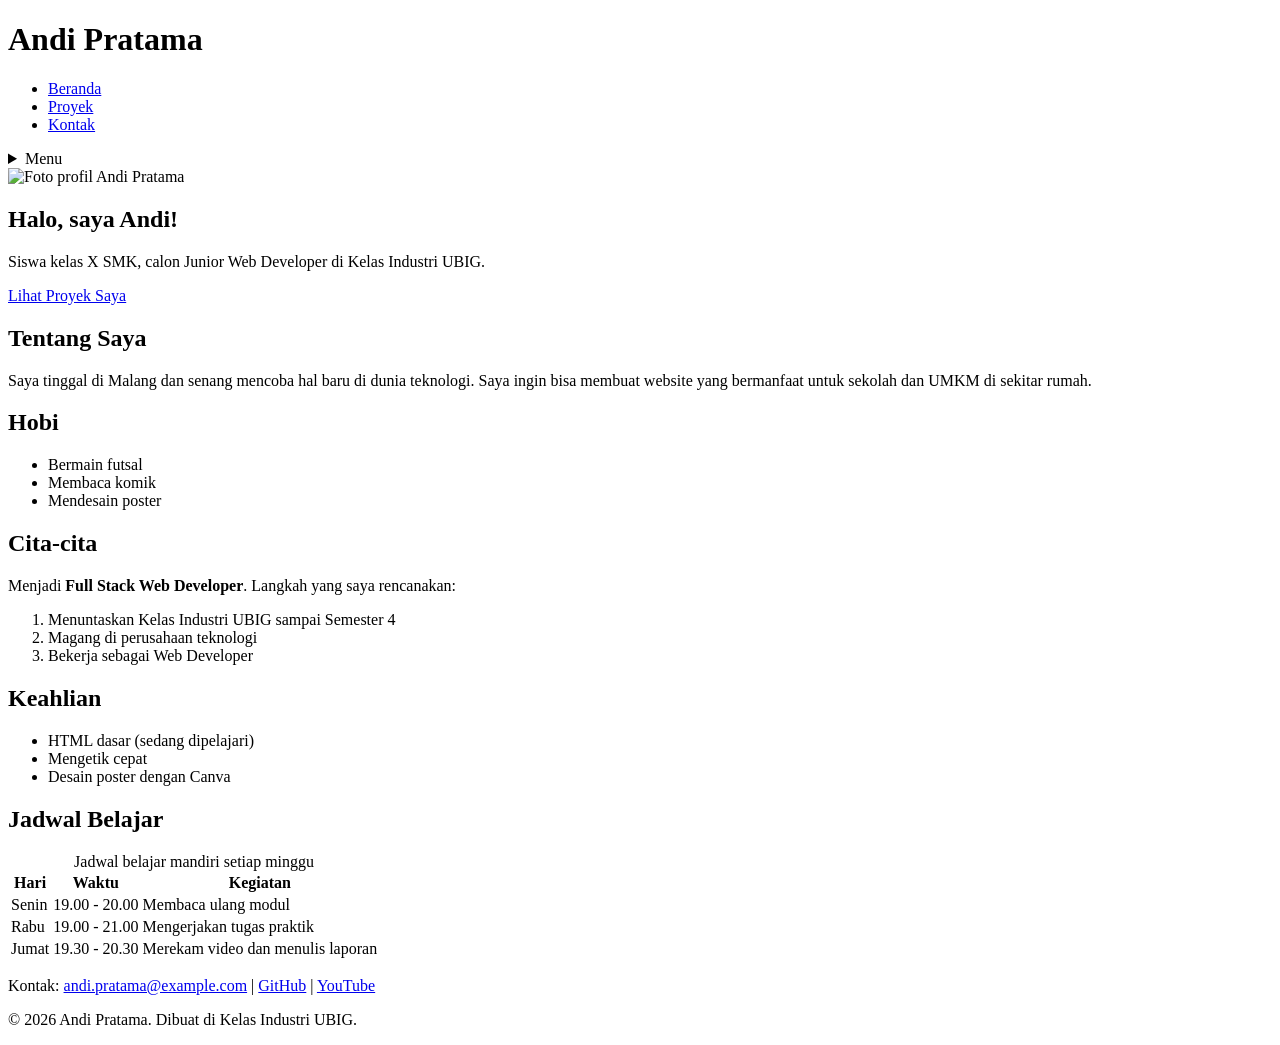
==== index.html @ aeb17753 "feat: Menambahkan html pertama" ====
<!DOCTYPE html>
<html lang="id">
<head>
  <meta charset="UTF-8">
  <meta name="viewport" content="width=device-width, initial-scale=1.0">
  <title>Andi Pratama | Beranda</title>
  <link rel="preconnect" href="https://fonts.googleapis.com">
  <link rel="preconnect" href="https://fonts.gstatic.com" crossorigin>
  <link href="https://fonts.googleapis.com/css2?family=Inter:wght@400;600&family=Poppins:wght@600;700&display=swap" rel="stylesheet">
  <link rel="stylesheet" href="css/style.css">
</head>
<body>
  <header>
    <div class="container navbar">
      <h1>Andi Pratama</h1>
      <nav class="menu-laptop">
        <ul>
          <li><a href="index.html">Beranda</a></li>
          <li><a href="proyek.html">Proyek</a></li>
          <li><a href="kontak.html">Kontak</a></li>
        </ul>
      </nav>
      <!-- Tantangan: menu ponsel yang bisa dibuka-tutup -->
      <details class="menu-ponsel">
        <summary>Menu</summary>
        <nav>
          <ul>
            <li><a href="index.html">Beranda</a></li>
            <li><a href="proyek.html">Proyek</a></li>
            <li><a href="kontak.html">Kontak</a></li>
          </ul>
        </nav>
      </details>
    </div>
  </header>

  <main>
    <div class="container">
      <section class="hero">
        <img src="img/foto-profil.png" alt="Foto profil Andi Pratama" width="180">
        <div>
          <h2>Halo, saya Andi!</h2>
          <p>Siswa kelas X SMK, calon Junior Web Developer di Kelas Industri UBIG.</p>
          <a href="proyek.html" class="tombol">Lihat Proyek Saya</a>
        </div>
      </section>

      <section class="kartu">
        <h2>Tentang Saya</h2>
        <p>Saya tinggal di Malang dan senang mencoba hal baru di dunia teknologi. Saya ingin bisa membuat website yang bermanfaat untuk sekolah dan UMKM di sekitar rumah.</p>
      </section>

      <div class="daftar-kartu">
        <section class="kartu">
          <h2>Hobi</h2>
          <ul>
            <li>Bermain futsal</li>
            <li>Membaca komik</li>
            <li>Mendesain poster</li>
          </ul>
        </section>

        <section class="kartu">
          <h2>Cita-cita</h2>
          <p>Menjadi <strong>Full Stack Web Developer</strong>. Langkah yang saya rencanakan:</p>
          <ol>
            <li>Menuntaskan Kelas Industri UBIG sampai Semester 4</li>
            <li>Magang di perusahaan teknologi</li>
            <li>Bekerja sebagai Web Developer</li>
          </ol>
        </section>

        <section class="kartu">
          <h2>Keahlian</h2>
          <ul>
            <li>HTML dasar (sedang dipelajari)</li>
            <li>Mengetik cepat</li>
            <li>Desain poster dengan Canva</li>
          </ul>
        </section>
      </div>

      <section class="kartu">
        <h2>Jadwal Belajar</h2>
        <table>
          <caption>Jadwal belajar mandiri setiap minggu</caption>
          <thead>
            <tr>
              <th>Hari</th>
              <th>Waktu</th>
              <th>Kegiatan</th>
            </tr>
          </thead>
          <tbody>
            <tr>
              <td>Senin</td>
              <td>19.00 - 20.00</td>
              <td>Membaca ulang modul</td>
            </tr>
            <tr>
              <td>Rabu</td>
              <td>19.00 - 21.00</td>
              <td>Mengerjakan tugas praktik</td>
            </tr>
            <tr>
              <td>Jumat</td>
              <td>19.30 - 20.30</td>
              <td>Merekam video dan menulis laporan</td>
            </tr>
          </tbody>
        </table>
      </section>
    </div>
  </main>

  <footer>
    <p>Kontak: <a href="mailto:andi.pratama@example.com">andi.pratama@example.com</a> |
      <a href="https://github.com/" target="_blank">GitHub</a> |
      <a href="https://www.youtube.com/" target="_blank">YouTube</a></p>
    <p>&copy; 2026 Andi Pratama. Dibuat di Kelas Industri UBIG.</p>
  </footer>
</body>
</html>
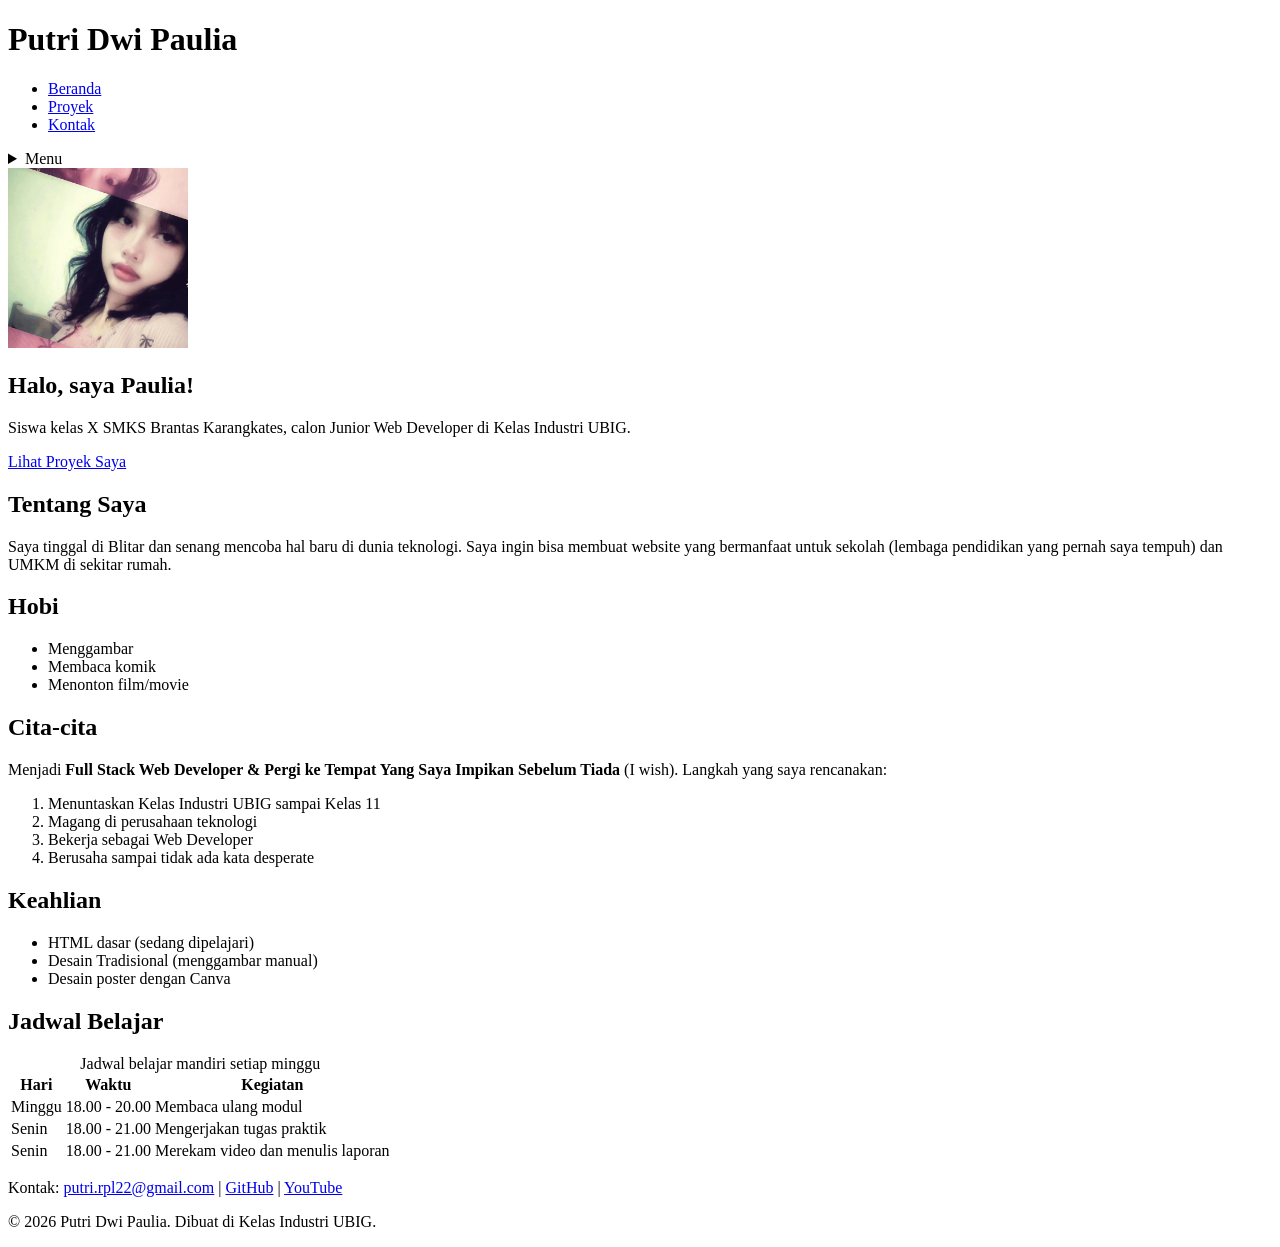
==== commit 05abea5e: "feat: Menambahkan identitas saya pada file html" ====
--- a/index.html
+++ b/index.html
@@ -1,9 +1,9 @@
 <!DOCTYPE html>
 <html lang="id">
 <head>
-  <meta charset="UTF-8">
+  <meta charset="UTF-8"> 
   <meta name="viewport" content="width=device-width, initial-scale=1.0">
-  <title>Andi Pratama | Beranda</title>
+  <title>Putri Dwi Paulia | Beranda</title>
   <link rel="preconnect" href="https://fonts.googleapis.com">
   <link rel="preconnect" href="https://fonts.gstatic.com" crossorigin>
   <link href="https://fonts.googleapis.com/css2?family=Inter:wght@400;600&family=Poppins:wght@600;700&display=swap" rel="stylesheet">
@@ -12,7 +12,7 @@
 <body>
   <header>
     <div class="container navbar">
-      <h1>Andi Pratama</h1>
+      <h1>Putri Dwi Paulia</h1>
       <nav class="menu-laptop">
         <ul>
           <li><a href="index.html">Beranda</a></li>
@@ -37,36 +37,37 @@
   <main>
     <div class="container">
       <section class="hero">
-        <img src="img/foto-profil.png" alt="Foto profil Andi Pratama" width="180">
+        <img src="img/image.png" alt="Foto profil Putri Dwi Paulia" width="180">
         <div>
-          <h2>Halo, saya Andi!</h2>
-          <p>Siswa kelas X SMK, calon Junior Web Developer di Kelas Industri UBIG.</p>
+          <h2>Halo, saya Paulia!</h2>
+          <p>Siswa kelas X SMKS Brantas Karangkates, calon Junior Web Developer di Kelas Industri UBIG.</p>
           <a href="proyek.html" class="tombol">Lihat Proyek Saya</a>
         </div>
       </section>
 
       <section class="kartu">
         <h2>Tentang Saya</h2>
-        <p>Saya tinggal di Malang dan senang mencoba hal baru di dunia teknologi. Saya ingin bisa membuat website yang bermanfaat untuk sekolah dan UMKM di sekitar rumah.</p>
+        <p>Saya tinggal di Blitar dan senang mencoba hal baru di dunia teknologi. Saya ingin bisa membuat website yang bermanfaat untuk sekolah (lembaga pendidikan yang pernah saya tempuh) dan UMKM di sekitar rumah.</p>
       </section>
 
       <div class="daftar-kartu">
         <section class="kartu">
           <h2>Hobi</h2>
           <ul>
-            <li>Bermain futsal</li>
+            <li>Menggambar</li>
             <li>Membaca komik</li>
-            <li>Mendesain poster</li>
+            <li>Menonton film/movie</li>
           </ul>
         </section>
 
         <section class="kartu">
           <h2>Cita-cita</h2>
-          <p>Menjadi <strong>Full Stack Web Developer</strong>. Langkah yang saya rencanakan:</p>
+          <p>Menjadi <strong>Full Stack Web Developer & Pergi ke Tempat Yang Saya Impikan Sebelum Tiada</strong> (I wish). Langkah yang saya rencanakan:</p>
           <ol>
-            <li>Menuntaskan Kelas Industri UBIG sampai Semester 4</li>
+            <li>Menuntaskan Kelas Industri UBIG sampai Kelas 11</li>
             <li>Magang di perusahaan teknologi</li>
             <li>Bekerja sebagai Web Developer</li>
+            <li>Berusaha sampai tidak ada kata desperate</li>
           </ol>
         </section>
 
@@ -74,7 +75,7 @@
           <h2>Keahlian</h2>
           <ul>
             <li>HTML dasar (sedang dipelajari)</li>
-            <li>Mengetik cepat</li>
+            <li>Desain Tradisional (menggambar manual)</li>
             <li>Desain poster dengan Canva</li>
           </ul>
         </section>
@@ -93,18 +94,18 @@
           </thead>
           <tbody>
             <tr>
-              <td>Senin</td>
-              <td>19.00 - 20.00</td>
+              <td>Minggu</td>
+              <td>18.00 - 20.00</td>
               <td>Membaca ulang modul</td>
             </tr>
             <tr>
-              <td>Rabu</td>
-              <td>19.00 - 21.00</td>
+              <td>Senin</td>
+              <td>18.00 - 21.00</td>
               <td>Mengerjakan tugas praktik</td>
             </tr>
             <tr>
-              <td>Jumat</td>
-              <td>19.30 - 20.30</td>
+              <td>Senin</td>
+              <td>18.00 - 21.00</td>
               <td>Merekam video dan menulis laporan</td>
             </tr>
           </tbody>
@@ -114,10 +115,10 @@
   </main>
 
   <footer>
-    <p>Kontak: <a href="mailto:andi.pratama@example.com">andi.pratama@example.com</a> |
+    <p>Kontak: <a href="mailto:putri.rpl22@gmail.com">putri.rpl22@gmail.com</a> |
       <a href="https://github.com/" target="_blank">GitHub</a> |
       <a href="https://www.youtube.com/" target="_blank">YouTube</a></p>
-    <p>&copy; 2026 Andi Pratama. Dibuat di Kelas Industri UBIG.</p>
+    <p>&copy; 2026 Putri Dwi Paulia. Dibuat di Kelas Industri UBIG.</p>
   </footer>
 </body>
 </html>
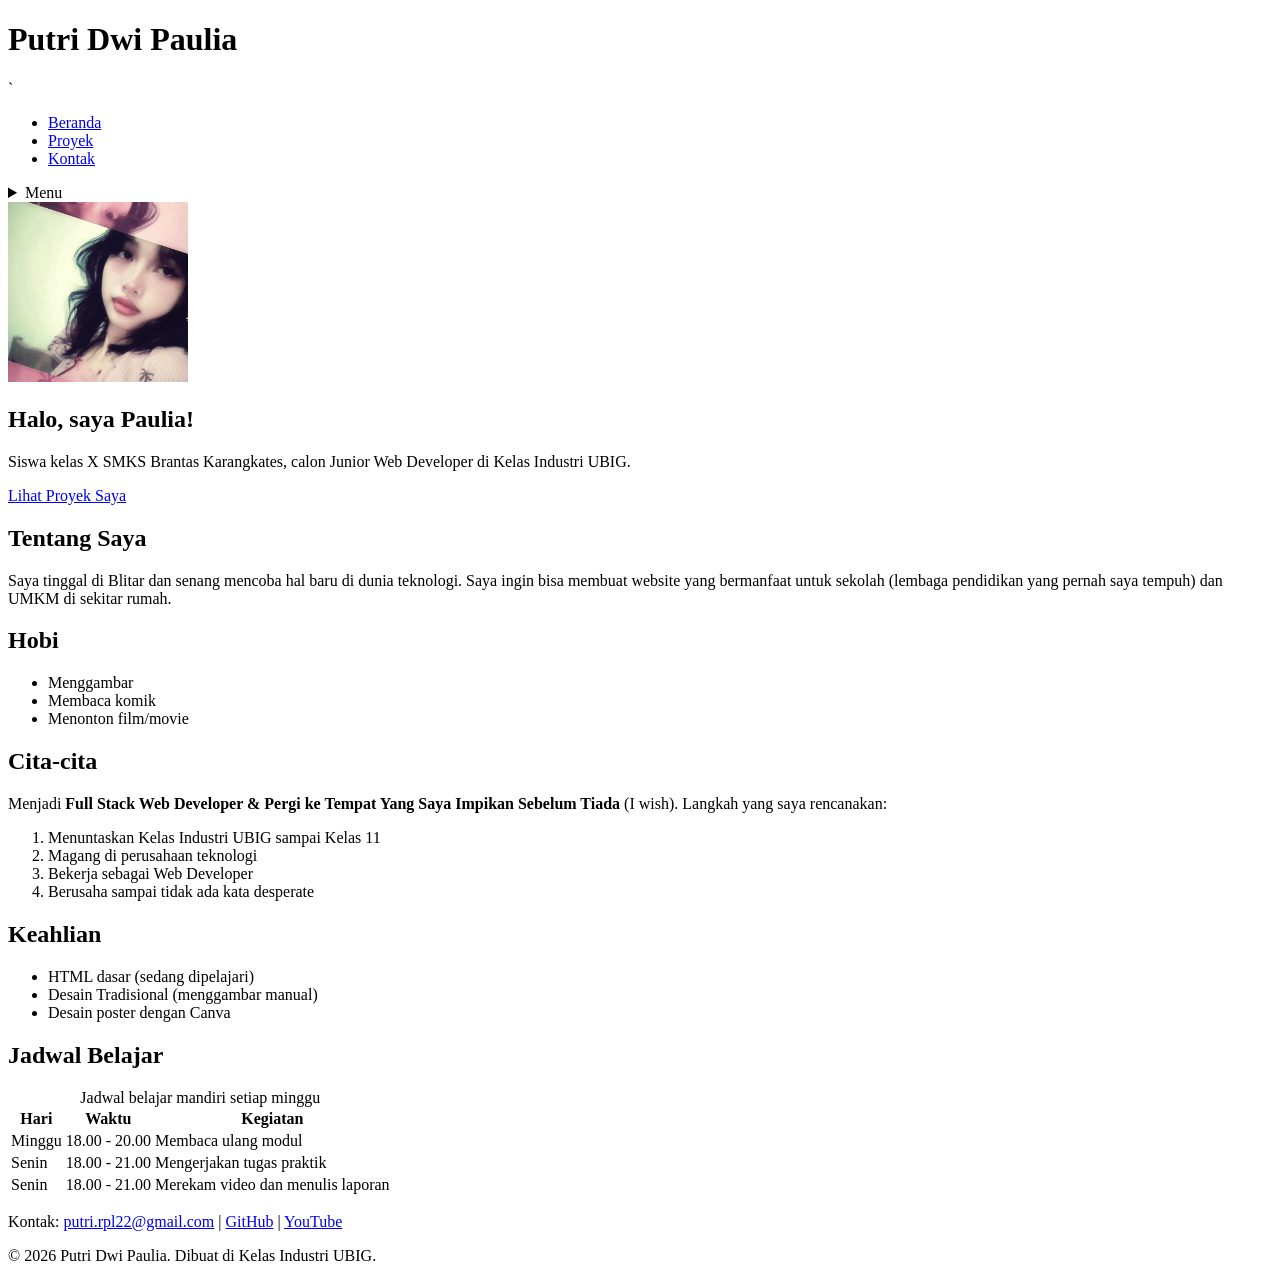
==== commit 8108dc5d: "feat: tambah latihan javascript dasar" ====
--- a/index.html
+++ b/index.html
@@ -8,11 +8,12 @@
   <link rel="preconnect" href="https://fonts.gstatic.com" crossorigin>
   <link href="https://fonts.googleapis.com/css2?family=Inter:wght@400;600&family=Poppins:wght@600;700&display=swap" rel="stylesheet">
   <link rel="stylesheet" href="css/style.css">
+  <script src="js/latihan.js" defer></script>
 </head>
 <body>
   <header>
     <div class="container navbar">
-      <h1>Putri Dwi Paulia</h1>
+      <h1>Putri Dwi Paulia</h1>`
       <nav class="menu-laptop">
         <ul>
           <li><a href="index.html">Beranda</a></li>
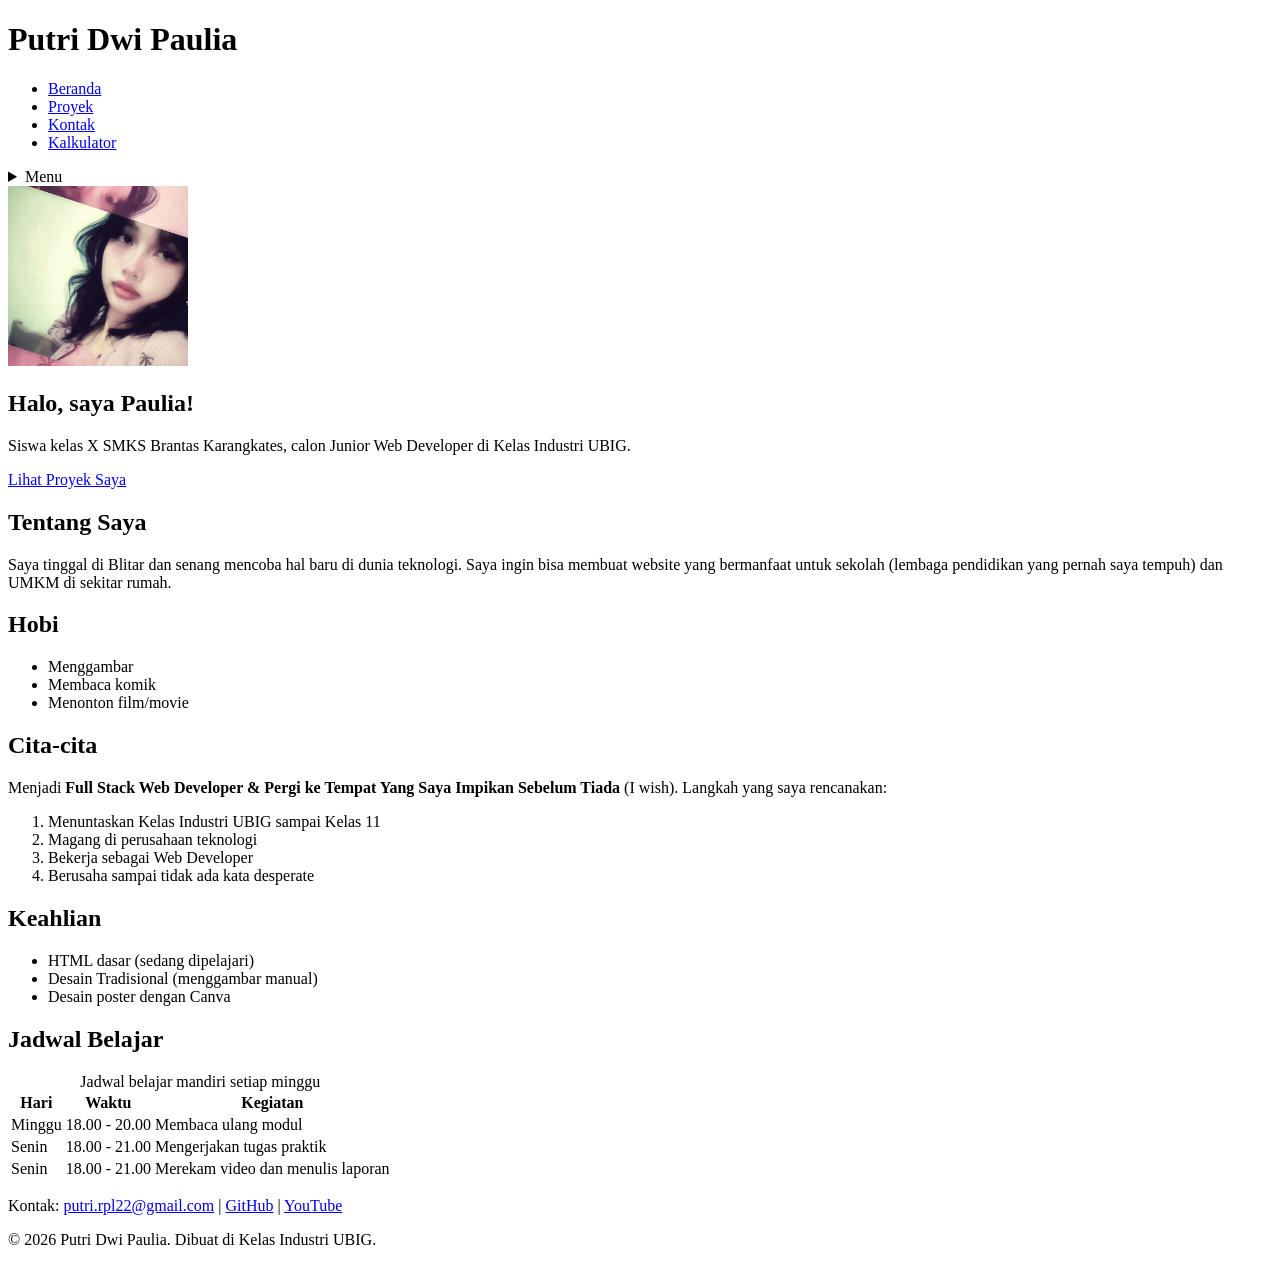
==== commit ba5947cf: "feat: menambah list kalkulator.html, link icon, dan script penghubung java script." ====
--- a/index.html
+++ b/index.html
@@ -4,21 +4,24 @@
   <meta charset="UTF-8"> 
   <meta name="viewport" content="width=device-width, initial-scale=1.0">
   <title>Putri Dwi Paulia | Beranda</title>
+  <link rel="icon" href="img/foto-profil.png">
   <link rel="preconnect" href="https://fonts.googleapis.com">
   <link rel="preconnect" href="https://fonts.gstatic.com" crossorigin>
   <link href="https://fonts.googleapis.com/css2?family=Inter:wght@400;600&family=Poppins:wght@600;700&display=swap" rel="stylesheet">
   <link rel="stylesheet" href="css/style.css">
   <script src="js/latihan.js" defer></script>
+  <script src="js/logika.js" defer></script>
 </head>
 <body>
   <header>
     <div class="container navbar">
-      <h1>Putri Dwi Paulia</h1>`
+      <h1>Putri Dwi Paulia</h1>
       <nav class="menu-laptop">
         <ul>
           <li><a href="index.html">Beranda</a></li>
           <li><a href="proyek.html">Proyek</a></li>
           <li><a href="kontak.html">Kontak</a></li>
+          <li><a href="kalkulator.html">Kalkulator</a></li>
         </ul>
       </nav>
       <!-- Tantangan: menu ponsel yang bisa dibuka-tutup -->
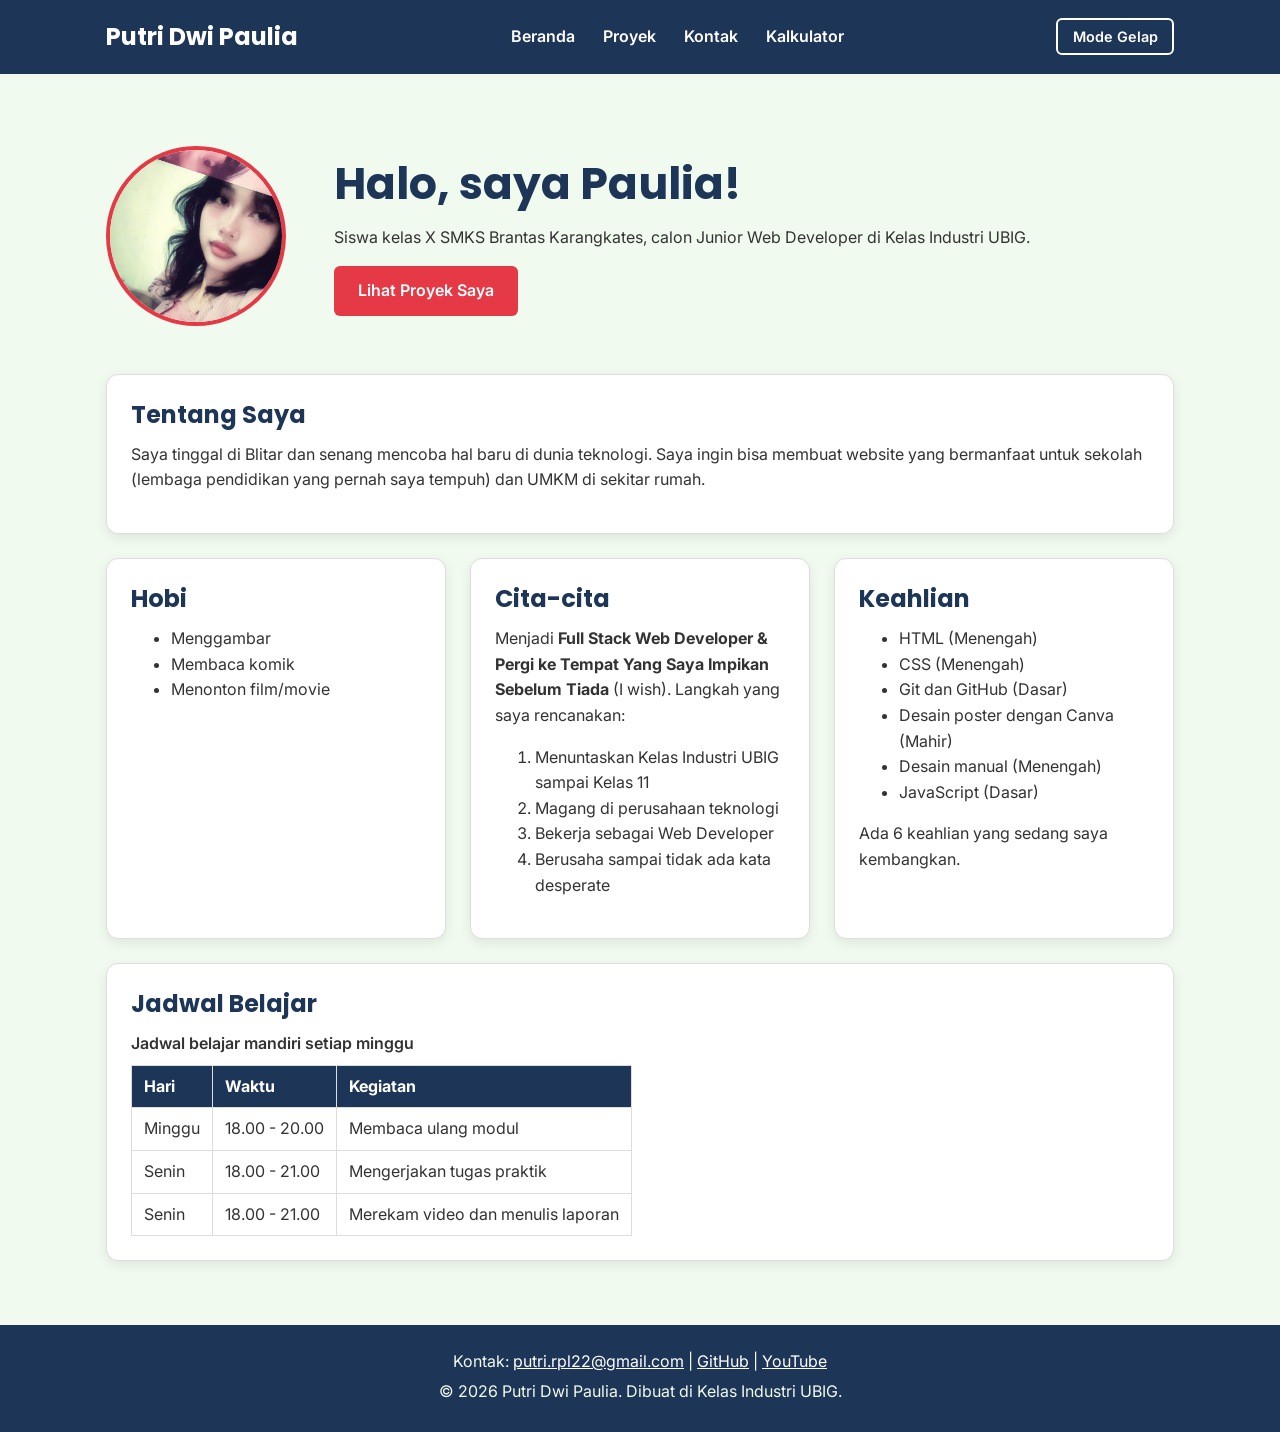
==== commit a05bf5be: "feat: menambahkan progres sesuai modul 7" ====
--- a/index.html
+++ b/index.html
@@ -1,16 +1,16 @@
 <!DOCTYPE html>
 <html lang="id">
 <head>
-  <meta charset="UTF-8"> 
+  <meta charset="UTF-8">
   <meta name="viewport" content="width=device-width, initial-scale=1.0">
   <title>Putri Dwi Paulia | Beranda</title>
   <link rel="icon" href="img/foto-profil.png">
   <link rel="preconnect" href="https://fonts.googleapis.com">
   <link rel="preconnect" href="https://fonts.gstatic.com" crossorigin>
-  <link href="https://fonts.googleapis.com/css2?family=Inter:wght@400;600&family=Poppins:wght@600;700&display=swap" rel="stylesheet">
+  <link href="https://fonts.googleapis.com/css2?family=Inter:wght@400;600&family=Poppins:wght@600;700&display=swap"
+    rel="stylesheet">
   <link rel="stylesheet" href="css/style.css">
-  <script src="js/latihan.js" defer></script>
-  <script src="js/logika.js" defer></script>
+  <script src="js/main.js" defer></script>
 </head>
 <body>
   <header>
@@ -24,6 +24,7 @@
           <li><a href="kalkulator.html">Kalkulator</a></li>
         </ul>
       </nav>
+      <button type="button" id="tombol-tema" class="tombol-tema">Mode Gelap</button>
       <!-- Tantangan: menu ponsel yang bisa dibuka-tutup -->
       <details class="menu-ponsel">
         <summary>Menu</summary>
@@ -32,6 +33,7 @@
             <li><a href="index.html">Beranda</a></li>
             <li><a href="proyek.html">Proyek</a></li>
             <li><a href="kontak.html">Kontak</a></li>
+            <li><a href="kalkulator.html">Kalkulator</a></li>
           </ul>
         </nav>
       </details>
@@ -51,7 +53,8 @@
 
       <section class="kartu">
         <h2>Tentang Saya</h2>
-        <p>Saya tinggal di Blitar dan senang mencoba hal baru di dunia teknologi. Saya ingin bisa membuat website yang bermanfaat untuk sekolah (lembaga pendidikan yang pernah saya tempuh) dan UMKM di sekitar rumah.</p>
+        <p>Saya tinggal di Blitar dan senang mencoba hal baru di dunia teknologi. Saya ingin bisa membuat website yang
+          bermanfaat untuk sekolah (lembaga pendidikan yang pernah saya tempuh) dan UMKM di sekitar rumah.</p>
       </section>
 
       <div class="daftar-kartu">
@@ -66,7 +69,8 @@
 
         <section class="kartu">
           <h2>Cita-cita</h2>
-          <p>Menjadi <strong>Full Stack Web Developer & Pergi ke Tempat Yang Saya Impikan Sebelum Tiada</strong> (I wish). Langkah yang saya rencanakan:</p>
+          <p>Menjadi <strong>Full Stack Web Developer & Pergi ke Tempat Yang Saya Impikan Sebelum Tiada</strong> (I
+            wish). Langkah yang saya rencanakan:</p>
           <ol>
             <li>Menuntaskan Kelas Industri UBIG sampai Kelas 11</li>
             <li>Magang di perusahaan teknologi</li>
@@ -77,11 +81,8 @@
 
         <section class="kartu">
           <h2>Keahlian</h2>
-          <ul>
-            <li>HTML dasar (sedang dipelajari)</li>
-            <li>Desain Tradisional (menggambar manual)</li>
-            <li>Desain poster dengan Canva</li>
-          </ul>
+          <ul id="daftar-skill"></ul>
+          <p id="jumlah-skill"></p>
         </section>
       </div>
 
@@ -121,8 +122,10 @@
   <footer>
     <p>Kontak: <a href="mailto:putri.rpl22@gmail.com">putri.rpl22@gmail.com</a> |
       <a href="https://github.com/" target="_blank">GitHub</a> |
-      <a href="https://www.youtube.com/" target="_blank">YouTube</a></p>
+      <a href="https://www.youtube.com/" target="_blank">YouTube</a>
+    </p>
     <p>&copy; 2026 Putri Dwi Paulia. Dibuat di Kelas Industri UBIG.</p>
   </footer>
 </body>
-</html>
+
+</html>
--- a/css/style.css
+++ b/css/style.css
@@ -0,0 +1,348 @@
+/* Gaya portofolio Andi Pratama
+   Palet: #1D3557 (utama), #E63946 (aksen), #F1FAEE (latar)
+   Huruf: Poppins (judul), Inter (isi)
+   Tata letak: mobile first, titik ubah 768px (tablet) dan 1024px (laptop) */
+
+
+/* 1. Reset */
+* {
+  box-sizing: border-box;
+  margin: 0;
+}
+
+img {
+  max-width: 100%;
+  height: auto;
+}
+
+/* 2. Dasar halaman: warna dan huruf */
+:root {
+  --warna-utama: #1D3557;
+  --warna-judul: #1D3557;
+  --warna-aksen: #E63946;
+  --warna-tautan: #E63946;
+  --warna-latar: #F1FAEE;
+  --warna-teks: #333333;
+  --warna-kartu: #FFFFFF;
+  --warna-garis: #DDDDDD;
+}
+
+body {
+  font-family: "Inter", Arial, sans-serif;
+  font-size: 1rem;
+  line-height: 1.6;
+  color: var(--warna-teks);
+  background-color: var(--warna-latar);
+}
+
+h1,
+h2,
+h3 {
+  font-family: "Poppins", Arial, sans-serif;
+  color: var(--warna-judul);
+  line-height: 1.3;
+}
+
+h2 {
+  margin-bottom: 0.75rem;
+}
+
+p,
+ul,
+ol {
+  margin-bottom: 1rem;
+}
+
+a {
+  color: #E63946;
+}
+
+/* 3. Wadah, header, dan menu */
+.container {
+  max-width: 1100px;
+  margin: 0 auto;
+  padding: 0 1rem;
+}
+
+header {
+  background-color: var(--warna-utama);
+  color: #FFFFFF;
+  padding: 1rem 0;
+}
+
+header h1 {
+  color: #FFFFFF;
+  font-size: 1.5rem;
+}
+
+.navbar {
+  display: flex;
+  flex-wrap: wrap;
+  justify-content: space-between;
+  align-items: center;
+  gap: 0.5rem;
+}
+
+nav ul {
+  display: flex;
+  gap: 0.25rem;
+  padding: 0;
+  margin: 0;
+  list-style: none;
+}
+
+nav a {
+  display: inline-block;
+  padding: 0.5rem 0.75rem;
+  border-radius: 6px;
+  color: #FFFFFF;
+  font-weight: 600;
+  text-decoration: none;
+}
+
+/* Tantangan: menu ponsel buka-tutup dengan details */
+.menu-laptop {
+  display: none;
+}
+
+.menu-ponsel summary {
+  padding: 0.5rem 0.75rem;
+  border: 1px solid #FFFFFF;
+  border-radius: 6px;
+  font-weight: 600;
+  cursor: pointer;
+}
+
+.menu-ponsel ul {
+  flex-direction: column;
+  margin-top: 0.5rem;
+}
+
+/* 4. Isi utama, hero, dan kartu */
+main {
+  padding: 1.5rem 0;
+}
+
+.hero {
+  display: flex;
+  flex-direction: column;
+  align-items: center;
+  gap: 1.5rem;
+  padding: 1rem 0 2rem;
+  text-align: center;
+}
+
+.hero img {
+  border: 4px solid #E63946;
+  border-radius: 50%;
+}
+
+.hero h2 {
+  font-size: 2rem;
+}
+
+.tombol {
+  display: inline-block;
+  padding: 0.75rem 1.5rem;
+  border-radius: 6px;
+  background-color: #E63946;
+  color: #FFFFFF;
+  font-weight: 600;
+  text-decoration: none;
+}
+
+.kartu {
+  background-color: var(--warna-kartu);
+  padding: 1rem;
+  margin-bottom: 1.5rem;
+  border: 1px solid var(--warna-garis);
+  border-radius: 12px;
+  box-shadow: 0 4px 12px rgba(0, 0, 0, 0.08);
+}
+
+.daftar-kartu {
+  display: flex;
+  flex-wrap: wrap;
+  gap: 1.5rem;
+  margin-bottom: 1.5rem;
+}
+
+.daftar-kartu .kartu {
+  flex: 1 1 280px;
+  margin-bottom: 0;
+}
+
+article img {
+  border-radius: 8px;
+  border: 1px solid #DDDDDD;
+}
+
+/* 5. Tabel */
+table {
+  border-collapse: collapse;
+}
+
+caption {
+  font-weight: 600;
+  text-align: left;
+  margin-bottom: 0.5rem;
+}
+
+th,
+td {
+  border: 1px solid var(--warna-garis);
+  padding: 0.5rem 0.75rem;
+  text-align: left;
+}
+
+th {
+  background-color: var(--warna-utama);
+  color: #FFFFFF;
+}
+
+/* 6. Form */
+label {
+  font-weight: 600;
+}
+
+input,
+select,
+textarea {
+  width: 100%;
+  max-width: 22rem;
+  padding: 0.6rem;
+  margin-top: 0.25rem;
+  border: 1px solid #CCCCCC;
+  border-radius: 6px;
+  font-family: inherit;
+  font-size: 1rem;
+  background-color: var(--warna-kartu);
+  color: var(--warna-teks);
+}
+
+button {
+  padding: 0.75rem 1.5rem;
+  border: none;
+  border-radius: 6px;
+  background-color: #E63946;
+  color: #FFFFFF;
+  font-family: inherit;
+  font-size: 1rem;
+  font-weight: 600;
+  cursor: pointer;
+}
+
+.keterangan {
+  font-size: 0.875rem;
+}
+
+/* 7. Footer */
+footer {
+  background-color: var(--warna-utama);
+  color: #F1FAEE;
+  text-align: center;
+  padding: 1.5rem;
+}
+
+footer p {
+  margin-bottom: 0.25rem;
+}
+
+footer a {
+  color: #FFFFFF;
+}
+
+/* 8. Tablet: lebar layar 768px ke atas */
+@media (min-width: 768px) {
+  .menu-laptop {
+    display: block;
+  }
+
+  .menu-ponsel {
+    display: none;
+  }
+
+  .hero {
+    flex-direction: row;
+    padding: 2rem 0 3rem;
+    text-align: left;
+  }
+
+  .kartu {
+    padding: 1.5rem;
+  }
+}
+
+/* 9. Laptop: lebar layar 1024px ke atas */
+@media (min-width: 1024px) {
+  main {
+    padding: 2.5rem 0;
+  }
+
+  .hero {
+    gap: 3rem;
+  }
+
+  .hero h2 {
+    font-size: 2.75rem;
+  }
+}
+
+/* 10. Tombol tema, filter, dan label kategori */
+.tombol-tema {
+  padding: 0.5rem 0.9rem;
+  border: 2px solid #FFFFFF;
+  background-color: transparent;
+  font-size: 0.9rem;
+}
+.filter {
+ display: flex;
+ flex-wrap: wrap;
+ gap: 0.5rem;
+ margin-bottom: 1rem;
+}
+.tombol-filter {
+ padding: 0.5rem 1rem;
+ border: 2px solid var(--warna-garis);
+ background-color: var(--warna-kartu);
+ color: var(--warna-judul);
+}
+.label {
+ display: inline-block;
+ padding: 0.1rem 0.6rem;
+ margin-bottom: 0.5rem;
+ border-radius: 999px;
+ background-color: var(--warna-latar);
+ color: var(--warna-judul);
+ font-size: 0.85rem;
+ font-weight: 600;
+}
+
+/* 11. Tema gelap: isi variabel diganti saat body memiliki class
+gelap */
+body.gelap {
+  --warna-utama: #1a3262;
+  --warna-judul: #A8DADC;
+  --warna-tautan: #FF8A8A;
+  --warna-latar: #121A24;
+  --warna-teks: #E3E8EE;
+  --warna-kartu: #1C2836;
+  --warna-garis: #34465A;
+}
+
+/* TRANSISI MODE GELAP */
+
+body,
+header,
+footer,
+.kartu,
+input,
+select,
+textarea,
+th,
+td {
+  transition:
+    background-color 0.3s ease,
+    color 0.3s ease,
+    border-color 0.3s ease;
+}
